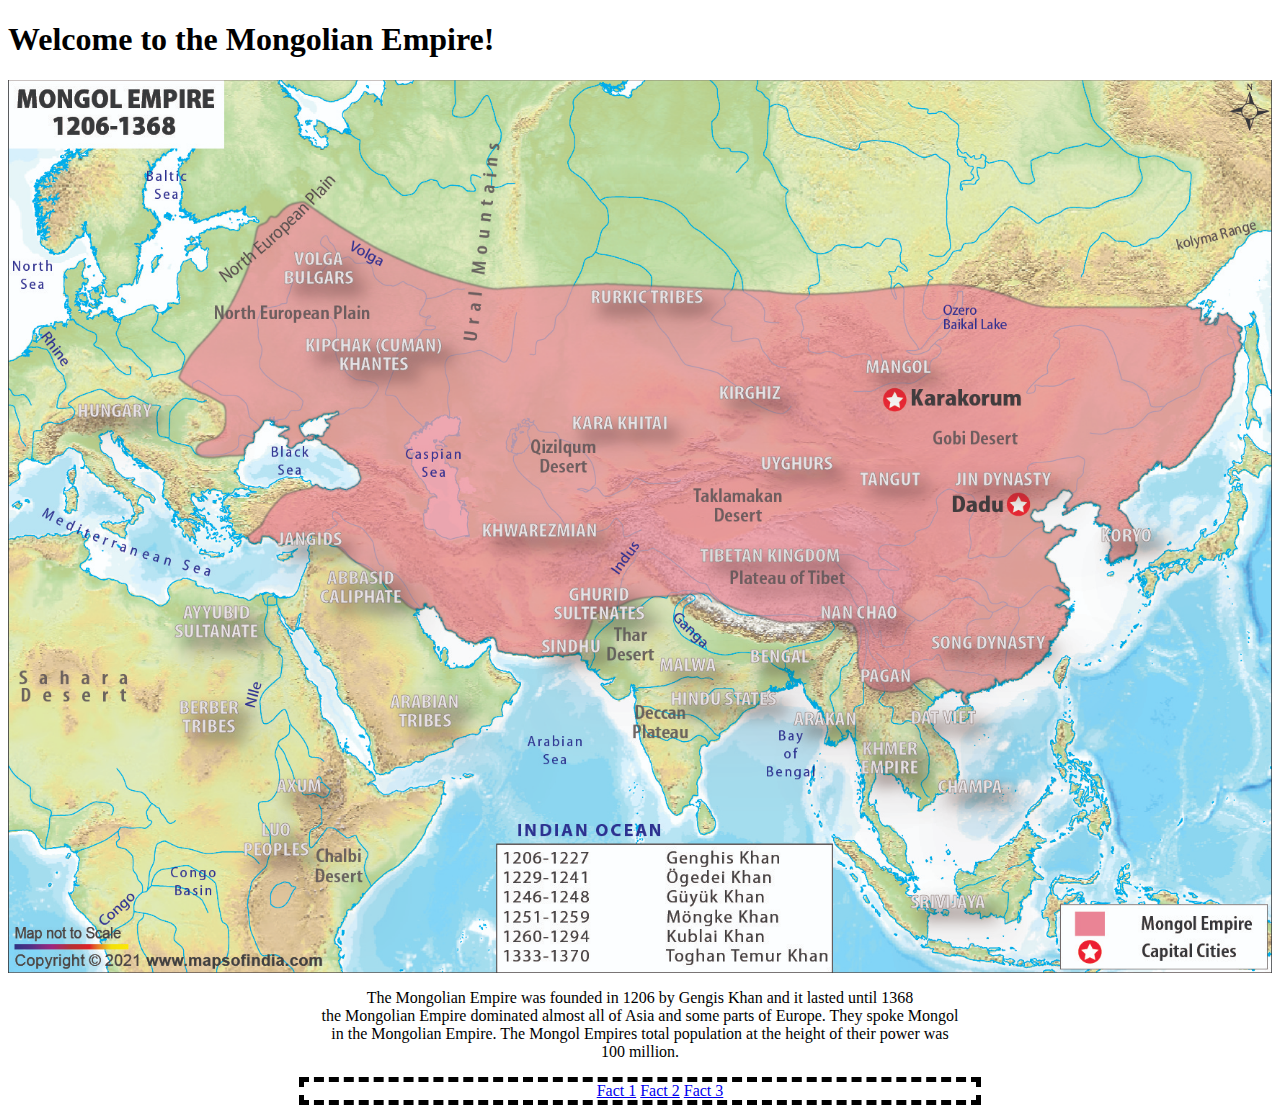
==== Index.html @ 47e6c65b "Created Website" ====
<!DOCTYPE html>

<html>
    <head>
        <title>
            My Website about the Mongolian Empire
        </title>
        <link rel="stylesheet" href="styles.css">
    </head>

    <body>
        <h1>
            Welcome to the Mongolian Empire!
        </h1>
        <img id="pic1" src="Images/mongol-dynasty-map.jpg" alt="">
        <p>
            The Mongolian Empire was founded in 1206 by Gengis Khan and it lasted until 1368 <br>
            the Mongolian Empire dominated almost all of Asia and some parts of Europe. They spoke Mongol <br>
            in the Mongolian Empire. The Mongol Empires total population at the height of their power was <br>
            100 million.
        </p>
                <ul>
                    <a href="Facts1.html">Fact 1</a>
                    <a href="Facts2.html">Fact 2</a>
                    <a href="Facts3.html">Fact 3</a>
                </ul>
    </body>

</html>
---- styles.css ----
p{
    text-align: center;
}
.IMAGE{
    display: block;
    width: 100%;
    margin: auto;
}
 ul{
     border: 5px dashed;
     text-align: center;
     list-style: none;
     padding-right: 0%;
     width: 50%;
     margin: auto;
 }
 ul li {
     border: 3px outset;
     display: inline-block;
 }
#pic1 {
    display: block;
    width: 100%;
    margin: auto;
}
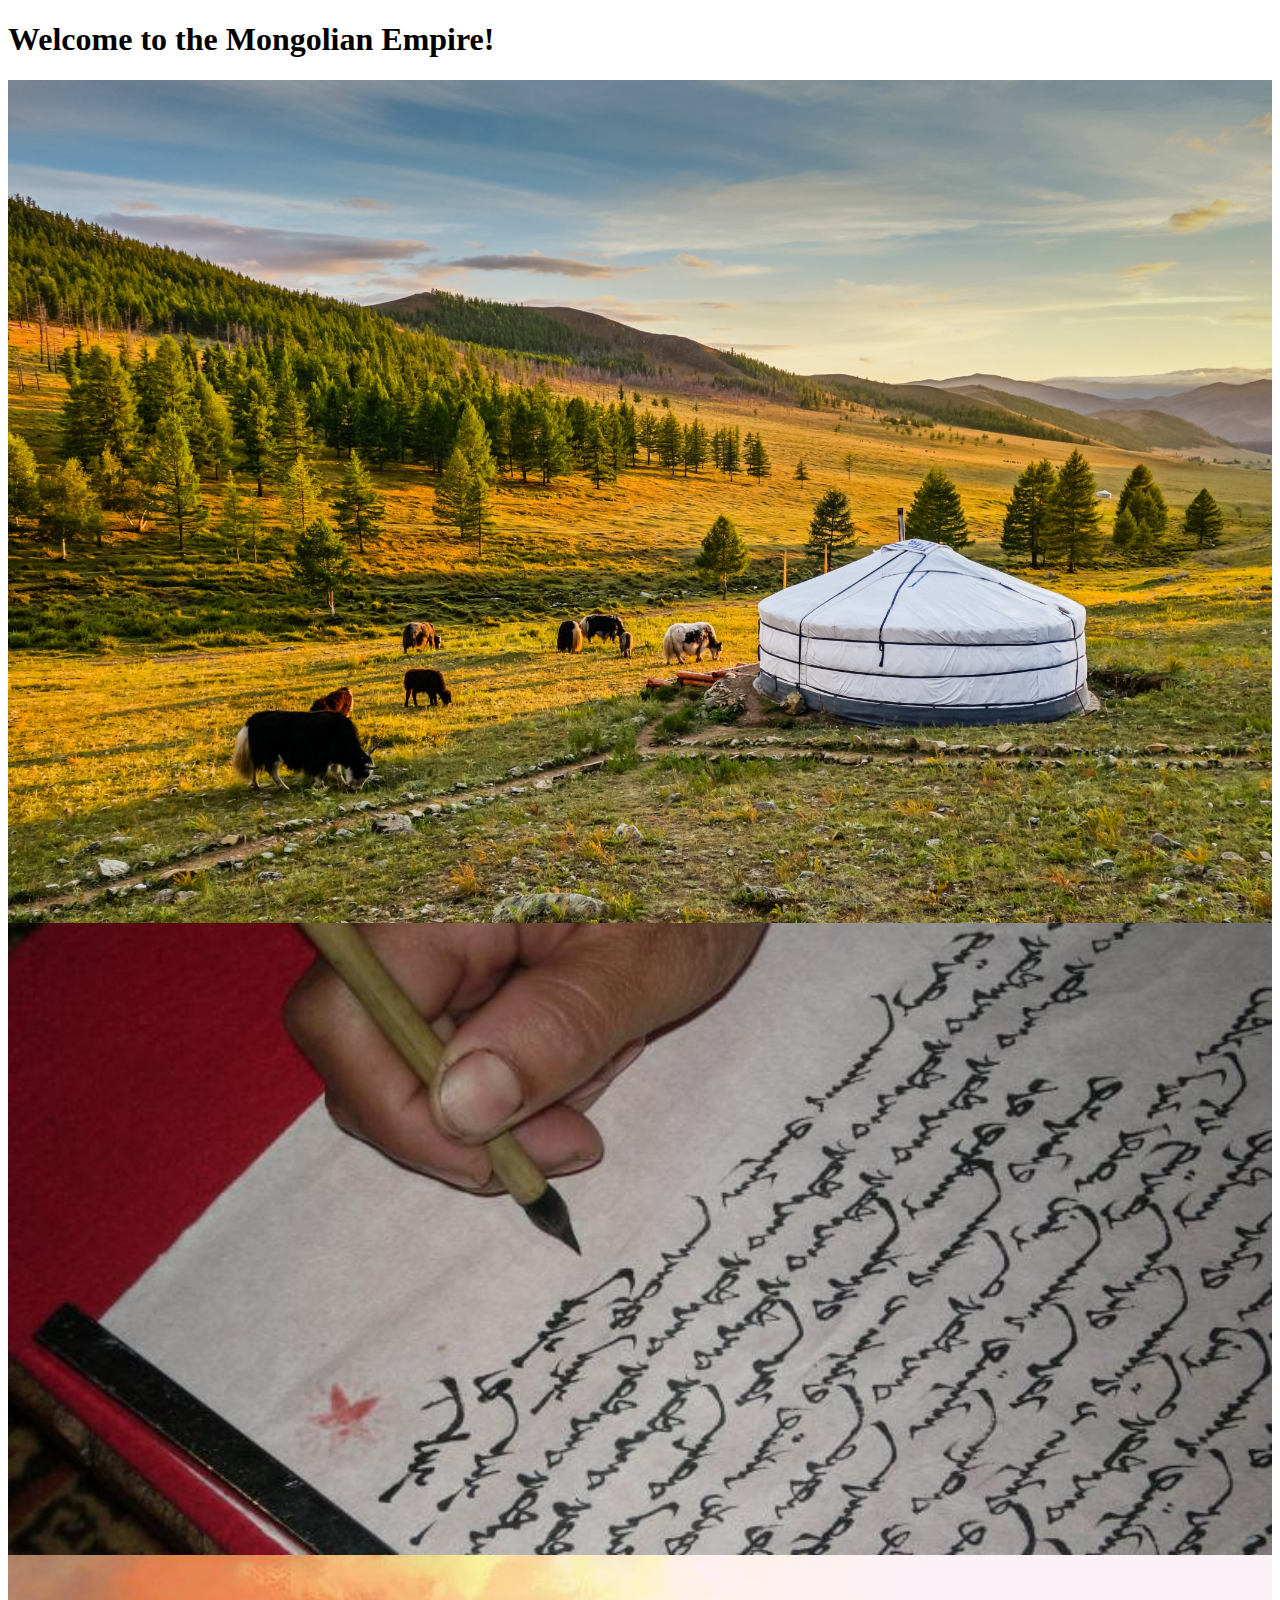
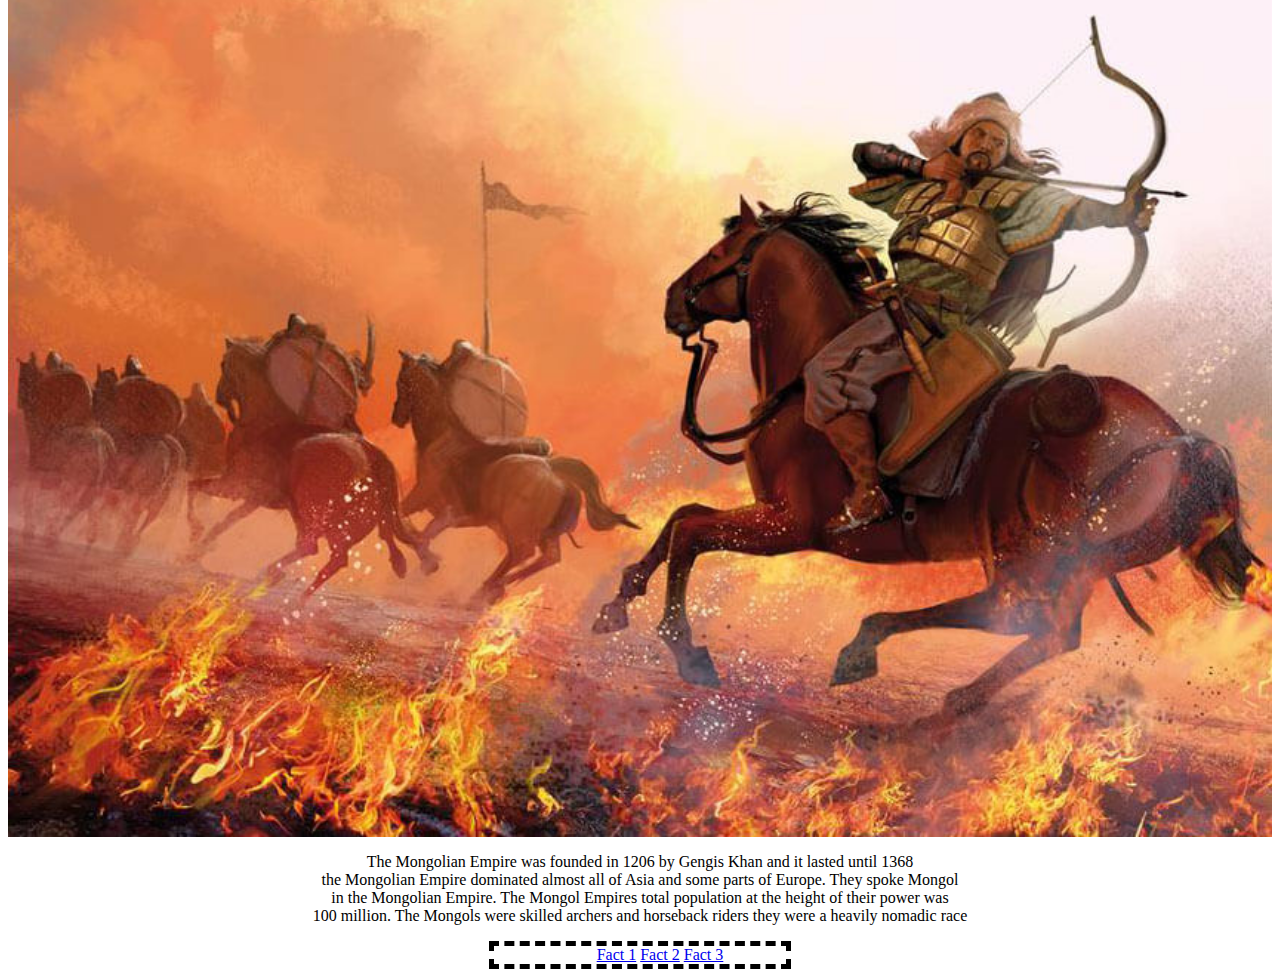
==== commit 18c63e2b: "Website Updates" ====
--- a/Index.html
+++ b/Index.html
@@ -12,12 +12,14 @@
         <h1>
             Welcome to the Mongolian Empire!
         </h1>
-        <img id="pic1" src="Images/mongol-dynasty-map.jpg" alt="">
-        <p>
+        <img id="pic1" src="Images/Mongolia-2109x1406.jpg" alt="">
+        <img id="pic1" src="Images/mongolian_script.jpg" alt="">
+        <img id="pic1" src="Images/huns-1.jpg" alt="">
+        <p class="Paragraph">
             The Mongolian Empire was founded in 1206 by Gengis Khan and it lasted until 1368 <br>
             the Mongolian Empire dominated almost all of Asia and some parts of Europe. They spoke Mongol <br>
             in the Mongolian Empire. The Mongol Empires total population at the height of their power was <br>
-            100 million.
+            100 million. The Mongols were skilled archers and horseback riders they were a heavily nomadic race <br>
         </p>
                 <ul>
                     <a href="Facts1.html">Fact 1</a>
--- a/styles.css
+++ b/styles.css
@@ -3,7 +3,7 @@
 }
 .IMAGE{
     display: block;
-    width: 100%;
+    width: 20%;
     margin: auto;
 }
  ul{
@@ -11,7 +11,7 @@
      text-align: center;
      list-style: none;
      padding-right: 0%;
-     width: 50%;
+     width: 20%;
      margin: auto;
  }
  ul li {
@@ -22,4 +22,4 @@
     display: block;
     width: 100%;
     margin: auto;
-}+}
